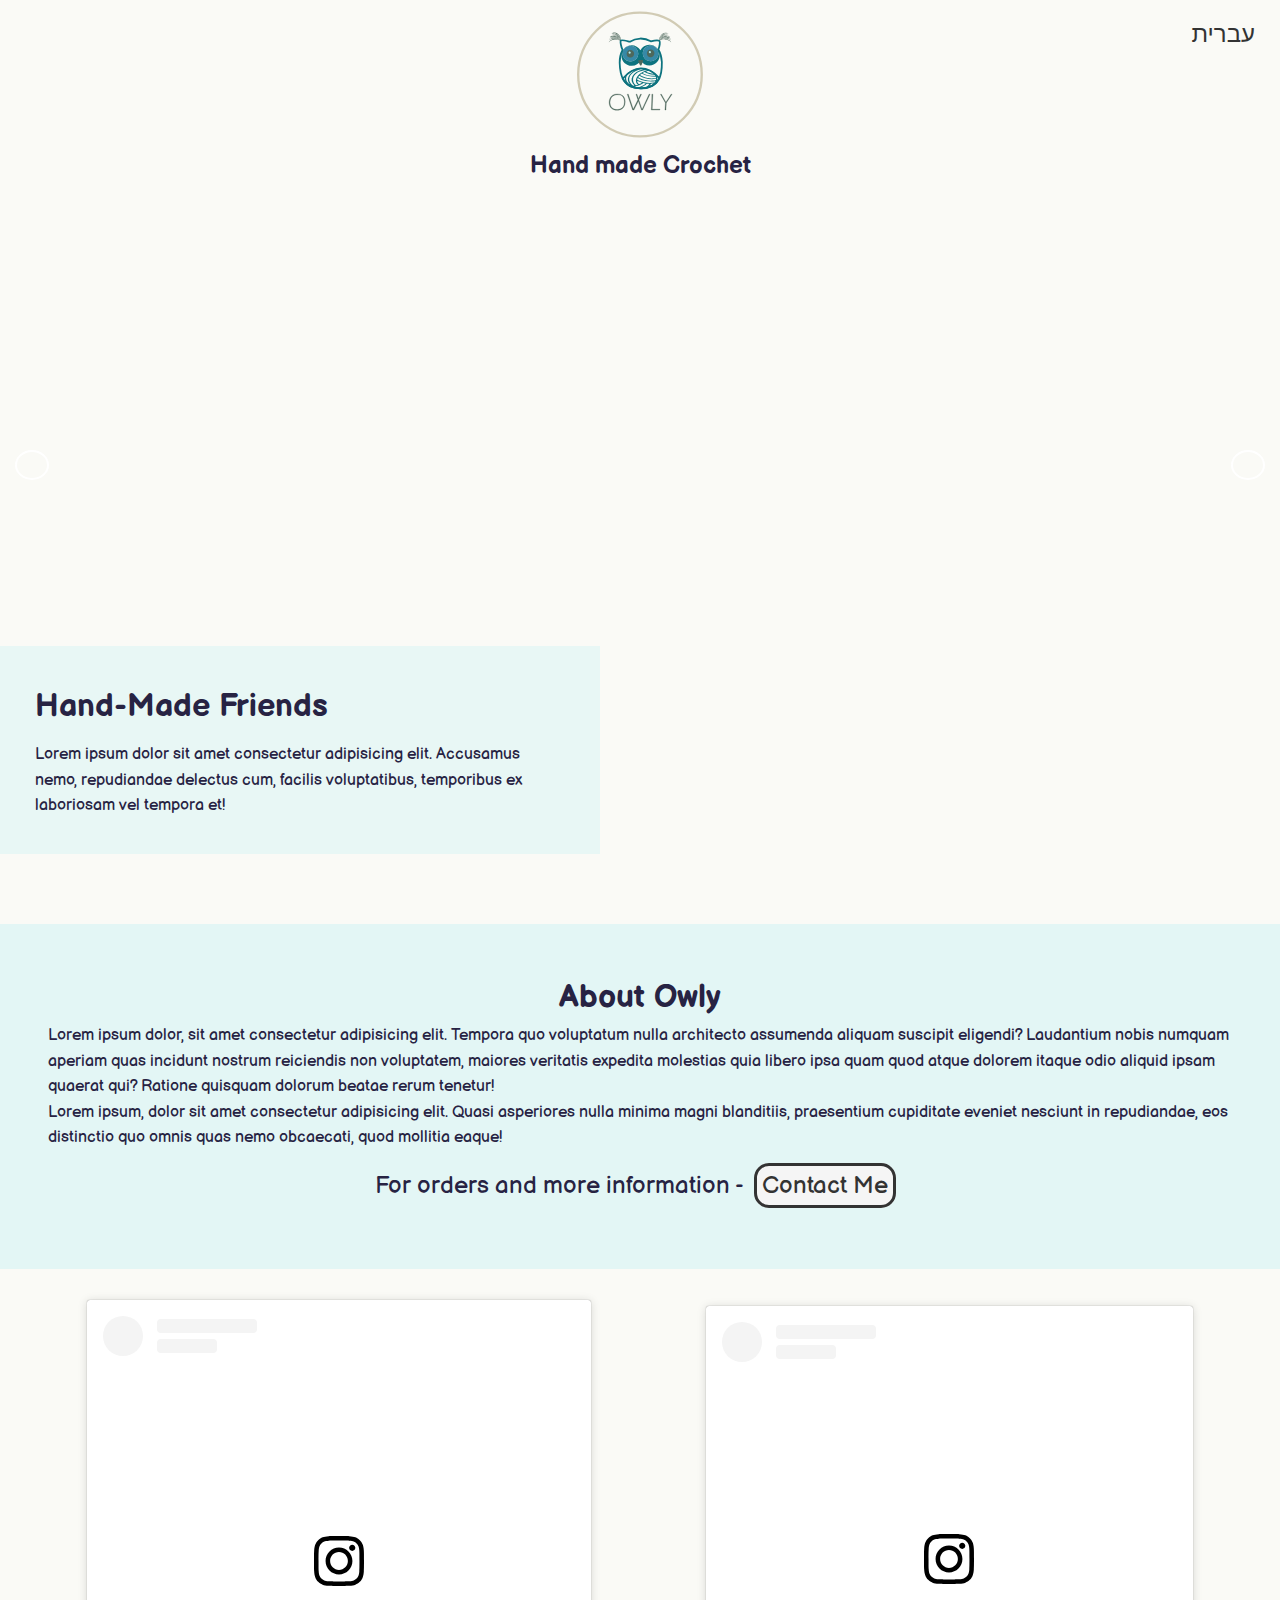
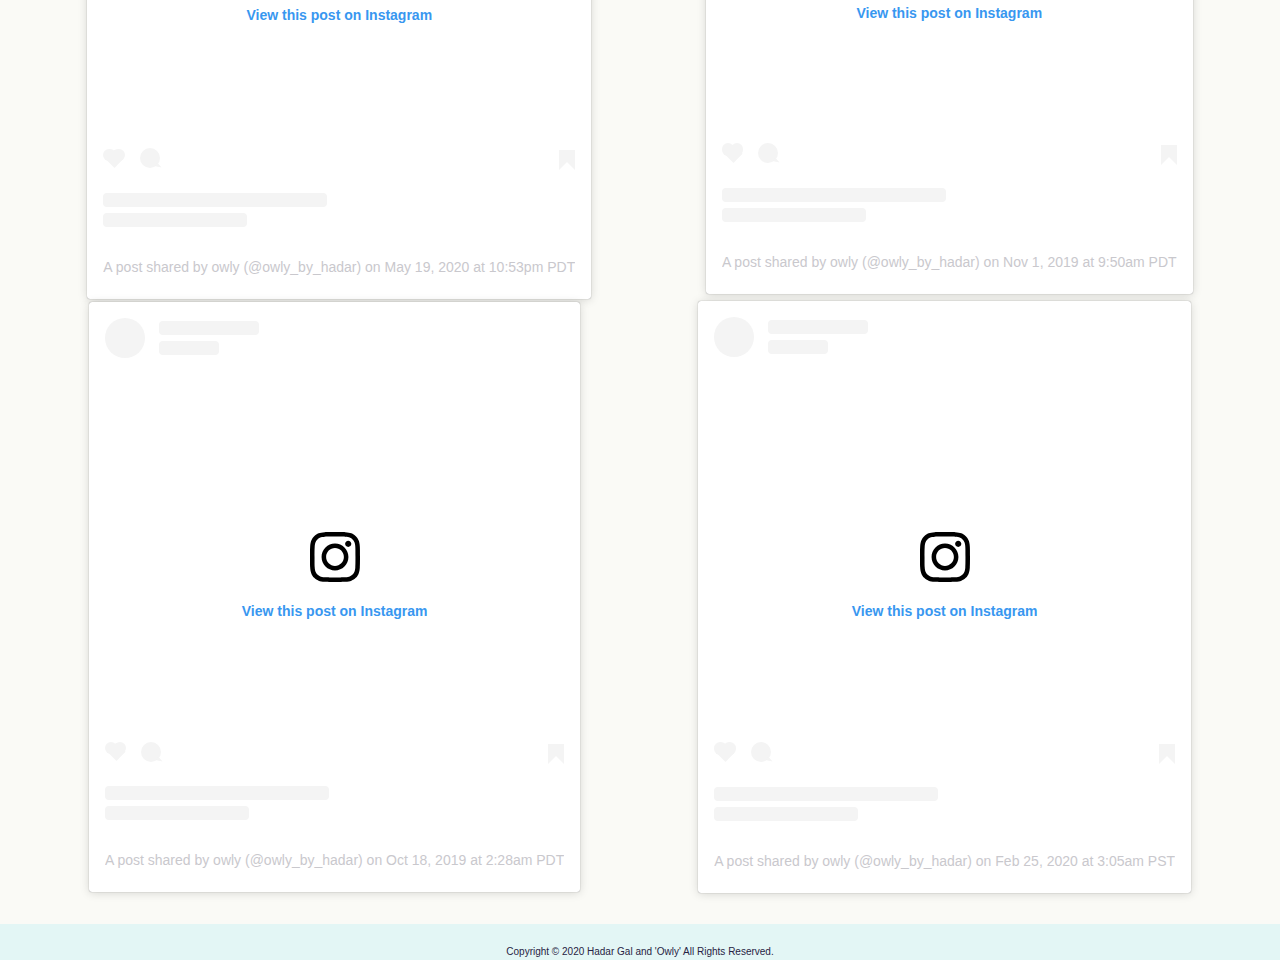
==== index.html @ 2ca566ae "removed unnessesery files" ====
<!DOCTYPE html>
<html lang="en">
  <head>
    <meta charset="UTF-8" />
    <meta name="viewport" content="width=device-width, initial-scale=1.0" />
    <link rel="stylesheet" href="style.css" />
    <link
      rel="icon"
      type="image/png"
      sizes="32x32"
      href="/images/isolated-layout.svg"
    />
    <link
      rel="stylesheet"
      href="https://cdnjs.cloudflare.com/ajax/libs/font-awesome/5.13.0/css/all.min.css"
      integrity="sha256-h20CPZ0QyXlBuAw7A+KluUYx/3pK+c7lYEpqLTlxjYQ="
      crossorigin="anonymous"
    />
    <title>Owly by Hadar</title>
  </head>
  <body>
    <!-- top navigation bar -->
    <nav class="top-nav">
      <div class="logo">
        <a class="logo-image" href="#"><img src="/images/logo.svg" alt="" /></a>
        <h2>Hand made Crochet</h2>
      </div>
      <div class="lang">
        <a href="/index-heb.html">עברית</a>
      </div>
    </nav>
    <!-- images slider gallery -->
    <div class="slider">
      <div class="slide current">
        <div class="content">
          <h1>Hand-Made Friends</h1>
          <p>
            Lorem ipsum dolor sit amet consectetur adipisicing elit. Accusamus
            nemo, repudiandae delectus cum, facilis voluptatibus, temporibus ex
            laboriosam vel tempora et!
          </p>
        </div>
      </div>

      <div class="slide">
        <div class="content">
          <h1>Octopus friends</h1>
          <p>
            Lorem ipsum dolor sit amet consectetur adipisicing elit. Accusamus
            nemo, repu
          </p>
        </div>
      </div>

      <div class="slide">
        <div class="content">
          <h1>Warm Bear</h1>
          <p>
            Lorem ipsum dolor sit amet consectetur adipisicing elit. Accusamus
            nemo, repu
          </p>
        </div>
      </div>

      <div class="slide">
        <div class="content">
          <h1>Toy Bear</h1>
          <p>
            Lorem ipsum dolor sit amet consectetur adipisicing elit. Accusamus
            nemo, repu
          </p>
        </div>
      </div>

      <div class="slide">
        <div class="content">
          <h1>Polar Octopus</h1>
          <p>
            Lorem ipsum dolor sit amet consectetur adipisicing elit. Accusamus
            nemo, repudiandafacere sint optio provident a unde laboriosam vel
            tempora et!
          </p>
        </div>
      </div>
    </div>
    <!-- gallery buttons -->
    <div class="buttons">
      <button id="prev"><i class="fas fa-arrow-left"></i></button>
      <button id="next"><i class="fas fa-arrow-right"></i></button>
    </div>
    <!-- about section -->
    <div class="about">
      <h1>About Owly</h1>
      <p>
        Lorem ipsum dolor, sit amet consectetur adipisicing elit. Tempora quo
        voluptatum nulla architecto assumenda aliquam suscipit eligendi?
        Laudantium nobis numquam aperiam quas incidunt nostrum reiciendis non
        voluptatem, maiores veritatis expedita molestias quia libero ipsa quam
        quod atque dolorem itaque odio aliquid ipsam quaerat qui? Ratione
        quisquam dolorum beatae rerum tenetur! <br />
        Lorem ipsum, dolor sit amet consectetur adipisicing elit. Quasi
        asperiores nulla minima magni blanditiis, praesentium cupiditate eveniet
        nesciunt in repudiandae, eos distinctio quo omnis quas nemo obcaecati,
        quod mollitia eaque!
      </p>
      <div class="contact">
        For orders and more information -<a
          href="mailto:hadarbox@gmail.com"
          class="contact-btn"
          >Contact Me</a
        >
      </div>
    </div>
    <!-- instagram Grid -->
    <div class="instagram">
      <div class="instaImage">
        <blockquote
          class="instagram-media"
          data-instgrm-permalink="https://www.instagram.com/p/CAZg5Rrg-E2/?utm_source=ig_embed&amp;utm_campaign=loading"
          data-instgrm-version="12"
          style="
            background: #fff;
            border: 0;
            border-radius: 3px;
            box-shadow: 0 0 1px 0 rgba(0, 0, 0, 0.5),
              0 1px 10px 0 rgba(0, 0, 0, 0.15);
            margin: 1px;
            max-width: 540px;
            min-width: 326px;
            padding: 0;
            width: 99.375%;
            width: -webkit-calc(100% - 2px);
            width: calc(100% - 2px);
          "
        >
          <div style="padding: 16px;">
            <a
              href="https://www.instagram.com/p/CAZg5Rrg-E2/?utm_source=ig_embed&amp;utm_campaign=loading"
              style="
                background: #ffffff;
                line-height: 0;
                padding: 0 0;
                text-align: center;
                text-decoration: none;
                width: 100%;
              "
              target="_blank"
            >
              <div
                style="display: flex; flex-direction: row; align-items: center;"
              >
                <div
                  style="
                    background-color: #f4f4f4;
                    border-radius: 50%;
                    flex-grow: 0;
                    height: 40px;
                    margin-right: 14px;
                    width: 40px;
                  "
                ></div>
                <div
                  style="
                    display: flex;
                    flex-direction: column;
                    flex-grow: 1;
                    justify-content: center;
                  "
                >
                  <div
                    style="
                      background-color: #f4f4f4;
                      border-radius: 4px;
                      flex-grow: 0;
                      height: 14px;
                      margin-bottom: 6px;
                      width: 100px;
                    "
                  ></div>
                  <div
                    style="
                      background-color: #f4f4f4;
                      border-radius: 4px;
                      flex-grow: 0;
                      height: 14px;
                      width: 60px;
                    "
                  ></div>
                </div>
              </div>
              <div style="padding: 19% 0;"></div>
              <div
                style="
                  display: block;
                  height: 50px;
                  margin: 0 auto 12px;
                  width: 50px;
                "
              >
                <svg
                  width="50px"
                  height="50px"
                  viewBox="0 0 60 60"
                  version="1.1"
                  xmlns="https://www.w3.org/2000/svg"
                  xmlns:xlink="https://www.w3.org/1999/xlink"
                >
                  <g
                    stroke="none"
                    stroke-width="1"
                    fill="none"
                    fill-rule="evenodd"
                  >
                    <g
                      transform="translate(-511.000000, -20.000000)"
                      fill="#000000"
                    >
                      <g>
                        <path
                          d="M556.869,30.41 C554.814,30.41 553.148,32.076 553.148,34.131 C553.148,36.186 554.814,37.852 556.869,37.852 C558.924,37.852 560.59,36.186 560.59,34.131 C560.59,32.076 558.924,30.41 556.869,30.41 M541,60.657 C535.114,60.657 530.342,55.887 530.342,50 C530.342,44.114 535.114,39.342 541,39.342 C546.887,39.342 551.658,44.114 551.658,50 C551.658,55.887 546.887,60.657 541,60.657 M541,33.886 C532.1,33.886 524.886,41.1 524.886,50 C524.886,58.899 532.1,66.113 541,66.113 C549.9,66.113 557.115,58.899 557.115,50 C557.115,41.1 549.9,33.886 541,33.886 M565.378,62.101 C565.244,65.022 564.756,66.606 564.346,67.663 C563.803,69.06 563.154,70.057 562.106,71.106 C561.058,72.155 560.06,72.803 558.662,73.347 C557.607,73.757 556.021,74.244 553.102,74.378 C549.944,74.521 548.997,74.552 541,74.552 C533.003,74.552 532.056,74.521 528.898,74.378 C525.979,74.244 524.393,73.757 523.338,73.347 C521.94,72.803 520.942,72.155 519.894,71.106 C518.846,70.057 518.197,69.06 517.654,67.663 C517.244,66.606 516.755,65.022 516.623,62.101 C516.479,58.943 516.448,57.996 516.448,50 C516.448,42.003 516.479,41.056 516.623,37.899 C516.755,34.978 517.244,33.391 517.654,32.338 C518.197,30.938 518.846,29.942 519.894,28.894 C520.942,27.846 521.94,27.196 523.338,26.654 C524.393,26.244 525.979,25.756 528.898,25.623 C532.057,25.479 533.004,25.448 541,25.448 C548.997,25.448 549.943,25.479 553.102,25.623 C556.021,25.756 557.607,26.244 558.662,26.654 C560.06,27.196 561.058,27.846 562.106,28.894 C563.154,29.942 563.803,30.938 564.346,32.338 C564.756,33.391 565.244,34.978 565.378,37.899 C565.522,41.056 565.552,42.003 565.552,50 C565.552,57.996 565.522,58.943 565.378,62.101 M570.82,37.631 C570.674,34.438 570.167,32.258 569.425,30.349 C568.659,28.377 567.633,26.702 565.965,25.035 C564.297,23.368 562.623,22.342 560.652,21.575 C558.743,20.834 556.562,20.326 553.369,20.18 C550.169,20.033 549.148,20 541,20 C532.853,20 531.831,20.033 528.631,20.18 C525.438,20.326 523.257,20.834 521.349,21.575 C519.376,22.342 517.703,23.368 516.035,25.035 C514.368,26.702 513.342,28.377 512.574,30.349 C511.834,32.258 511.326,34.438 511.181,37.631 C511.035,40.831 511,41.851 511,50 C511,58.147 511.035,59.17 511.181,62.369 C511.326,65.562 511.834,67.743 512.574,69.651 C513.342,71.625 514.368,73.296 516.035,74.965 C517.703,76.634 519.376,77.658 521.349,78.425 C523.257,79.167 525.438,79.673 528.631,79.82 C531.831,79.965 532.853,80.001 541,80.001 C549.148,80.001 550.169,79.965 553.369,79.82 C556.562,79.673 558.743,79.167 560.652,78.425 C562.623,77.658 564.297,76.634 565.965,74.965 C567.633,73.296 568.659,71.625 569.425,69.651 C570.167,67.743 570.674,65.562 570.82,62.369 C570.966,59.17 571,58.147 571,50 C571,41.851 570.966,40.831 570.82,37.631"
                        ></path>
                      </g>
                    </g>
                  </g>
                </svg>
              </div>
              <div style="padding-top: 8px;">
                <div
                  style="
                    color: #3897f0;
                    font-family: Arial, sans-serif;
                    font-size: 14px;
                    font-style: normal;
                    font-weight: 550;
                    line-height: 18px;
                  "
                >
                  View this post on Instagram
                </div>
              </div>
              <div style="padding: 12.5% 0;"></div>
              <div
                style="
                  display: flex;
                  flex-direction: row;
                  margin-bottom: 14px;
                  align-items: center;
                "
              >
                <div>
                  <div
                    style="
                      background-color: #f4f4f4;
                      border-radius: 50%;
                      height: 12.5px;
                      width: 12.5px;
                      transform: translateX(0px) translateY(7px);
                    "
                  ></div>
                  <div
                    style="
                      background-color: #f4f4f4;
                      height: 12.5px;
                      transform: rotate(-45deg) translateX(3px) translateY(1px);
                      width: 12.5px;
                      flex-grow: 0;
                      margin-right: 14px;
                      margin-left: 2px;
                    "
                  ></div>
                  <div
                    style="
                      background-color: #f4f4f4;
                      border-radius: 50%;
                      height: 12.5px;
                      width: 12.5px;
                      transform: translateX(9px) translateY(-18px);
                    "
                  ></div>
                </div>
                <div style="margin-left: 8px;">
                  <div
                    style="
                      background-color: #f4f4f4;
                      border-radius: 50%;
                      flex-grow: 0;
                      height: 20px;
                      width: 20px;
                    "
                  ></div>
                  <div
                    style="
                      width: 0;
                      height: 0;
                      border-top: 2px solid transparent;
                      border-left: 6px solid #f4f4f4;
                      border-bottom: 2px solid transparent;
                      transform: translateX(16px) translateY(-4px) rotate(30deg);
                    "
                  ></div>
                </div>
                <div style="margin-left: auto;">
                  <div
                    style="
                      width: 0px;
                      border-top: 8px solid #f4f4f4;
                      border-right: 8px solid transparent;
                      transform: translateY(16px);
                    "
                  ></div>
                  <div
                    style="
                      background-color: #f4f4f4;
                      flex-grow: 0;
                      height: 12px;
                      width: 16px;
                      transform: translateY(-4px);
                    "
                  ></div>
                  <div
                    style="
                      width: 0;
                      height: 0;
                      border-top: 8px solid #f4f4f4;
                      border-left: 8px solid transparent;
                      transform: translateY(-4px) translateX(8px);
                    "
                  ></div>
                </div>
              </div>
              <div
                style="
                  display: flex;
                  flex-direction: column;
                  flex-grow: 1;
                  justify-content: center;
                  margin-bottom: 24px;
                "
              >
                <div
                  style="
                    background-color: #f4f4f4;
                    border-radius: 4px;
                    flex-grow: 0;
                    height: 14px;
                    margin-bottom: 6px;
                    width: 224px;
                  "
                ></div>
                <div
                  style="
                    background-color: #f4f4f4;
                    border-radius: 4px;
                    flex-grow: 0;
                    height: 14px;
                    width: 144px;
                  "
                ></div></div
            ></a>
            <p
              style="
                color: #c9c8cd;
                font-family: Arial, sans-serif;
                font-size: 14px;
                line-height: 17px;
                margin-bottom: 0;
                margin-top: 8px;
                overflow: hidden;
                padding: 8px 0 7px;
                text-align: center;
                text-overflow: ellipsis;
                white-space: nowrap;
              "
            >
              <a
                href="https://www.instagram.com/p/CAZg5Rrg-E2/?utm_source=ig_embed&amp;utm_campaign=loading"
                style="
                  color: #c9c8cd;
                  font-family: Arial, sans-serif;
                  font-size: 14px;
                  font-style: normal;
                  font-weight: normal;
                  line-height: 17px;
                  text-decoration: none;
                "
                target="_blank"
                >A post shared by owly (@owly_by_hadar)</a
              >
              on
              <time
                style="
                  font-family: Arial, sans-serif;
                  font-size: 14px;
                  line-height: 17px;
                "
                datetime="2020-05-20T05:53:55+00:00"
                >May 19, 2020 at 10:53pm PDT</time
              >
            </p>
          </div>
        </blockquote>
        <script async src="//www.instagram.com/embed.js"></script>
      </div>
      <div class="instaImage">
        <blockquote
          class="instagram-media"
          data-instgrm-permalink="https://www.instagram.com/p/B4VIT4-gQ5B/?utm_source=ig_embed&amp;utm_campaign=loading"
          data-instgrm-version="12"
          style="
            background: #fff;
            border: 0;
            border-radius: 3px;
            box-shadow: 0 0 1px 0 rgba(0, 0, 0, 0.5),
              0 1px 10px 0 rgba(0, 0, 0, 0.15);
            margin: 1px;
            max-width: 540px;
            min-width: 326px;
            padding: 0;
            width: 99.375%;
            width: -webkit-calc(100% - 2px);
            width: calc(100% - 2px);
          "
        >
          <div style="padding: 16px;">
            <a
              href="https://www.instagram.com/p/B4VIT4-gQ5B/?utm_source=ig_embed&amp;utm_campaign=loading"
              style="
                background: #ffffff;
                line-height: 0;
                padding: 0 0;
                text-align: center;
                text-decoration: none;
                width: 100%;
              "
              target="_blank"
            >
              <div
                style="display: flex; flex-direction: row; align-items: center;"
              >
                <div
                  style="
                    background-color: #f4f4f4;
                    border-radius: 50%;
                    flex-grow: 0;
                    height: 40px;
                    margin-right: 14px;
                    width: 40px;
                  "
                ></div>
                <div
                  style="
                    display: flex;
                    flex-direction: column;
                    flex-grow: 1;
                    justify-content: center;
                  "
                >
                  <div
                    style="
                      background-color: #f4f4f4;
                      border-radius: 4px;
                      flex-grow: 0;
                      height: 14px;
                      margin-bottom: 6px;
                      width: 100px;
                    "
                  ></div>
                  <div
                    style="
                      background-color: #f4f4f4;
                      border-radius: 4px;
                      flex-grow: 0;
                      height: 14px;
                      width: 60px;
                    "
                  ></div>
                </div>
              </div>
              <div style="padding: 19% 0;"></div>
              <div
                style="
                  display: block;
                  height: 50px;
                  margin: 0 auto 12px;
                  width: 50px;
                "
              >
                <svg
                  width="50px"
                  height="50px"
                  viewBox="0 0 60 60"
                  version="1.1"
                  xmlns="https://www.w3.org/2000/svg"
                  xmlns:xlink="https://www.w3.org/1999/xlink"
                >
                  <g
                    stroke="none"
                    stroke-width="1"
                    fill="none"
                    fill-rule="evenodd"
                  >
                    <g
                      transform="translate(-511.000000, -20.000000)"
                      fill="#000000"
                    >
                      <g>
                        <path
                          d="M556.869,30.41 C554.814,30.41 553.148,32.076 553.148,34.131 C553.148,36.186 554.814,37.852 556.869,37.852 C558.924,37.852 560.59,36.186 560.59,34.131 C560.59,32.076 558.924,30.41 556.869,30.41 M541,60.657 C535.114,60.657 530.342,55.887 530.342,50 C530.342,44.114 535.114,39.342 541,39.342 C546.887,39.342 551.658,44.114 551.658,50 C551.658,55.887 546.887,60.657 541,60.657 M541,33.886 C532.1,33.886 524.886,41.1 524.886,50 C524.886,58.899 532.1,66.113 541,66.113 C549.9,66.113 557.115,58.899 557.115,50 C557.115,41.1 549.9,33.886 541,33.886 M565.378,62.101 C565.244,65.022 564.756,66.606 564.346,67.663 C563.803,69.06 563.154,70.057 562.106,71.106 C561.058,72.155 560.06,72.803 558.662,73.347 C557.607,73.757 556.021,74.244 553.102,74.378 C549.944,74.521 548.997,74.552 541,74.552 C533.003,74.552 532.056,74.521 528.898,74.378 C525.979,74.244 524.393,73.757 523.338,73.347 C521.94,72.803 520.942,72.155 519.894,71.106 C518.846,70.057 518.197,69.06 517.654,67.663 C517.244,66.606 516.755,65.022 516.623,62.101 C516.479,58.943 516.448,57.996 516.448,50 C516.448,42.003 516.479,41.056 516.623,37.899 C516.755,34.978 517.244,33.391 517.654,32.338 C518.197,30.938 518.846,29.942 519.894,28.894 C520.942,27.846 521.94,27.196 523.338,26.654 C524.393,26.244 525.979,25.756 528.898,25.623 C532.057,25.479 533.004,25.448 541,25.448 C548.997,25.448 549.943,25.479 553.102,25.623 C556.021,25.756 557.607,26.244 558.662,26.654 C560.06,27.196 561.058,27.846 562.106,28.894 C563.154,29.942 563.803,30.938 564.346,32.338 C564.756,33.391 565.244,34.978 565.378,37.899 C565.522,41.056 565.552,42.003 565.552,50 C565.552,57.996 565.522,58.943 565.378,62.101 M570.82,37.631 C570.674,34.438 570.167,32.258 569.425,30.349 C568.659,28.377 567.633,26.702 565.965,25.035 C564.297,23.368 562.623,22.342 560.652,21.575 C558.743,20.834 556.562,20.326 553.369,20.18 C550.169,20.033 549.148,20 541,20 C532.853,20 531.831,20.033 528.631,20.18 C525.438,20.326 523.257,20.834 521.349,21.575 C519.376,22.342 517.703,23.368 516.035,25.035 C514.368,26.702 513.342,28.377 512.574,30.349 C511.834,32.258 511.326,34.438 511.181,37.631 C511.035,40.831 511,41.851 511,50 C511,58.147 511.035,59.17 511.181,62.369 C511.326,65.562 511.834,67.743 512.574,69.651 C513.342,71.625 514.368,73.296 516.035,74.965 C517.703,76.634 519.376,77.658 521.349,78.425 C523.257,79.167 525.438,79.673 528.631,79.82 C531.831,79.965 532.853,80.001 541,80.001 C549.148,80.001 550.169,79.965 553.369,79.82 C556.562,79.673 558.743,79.167 560.652,78.425 C562.623,77.658 564.297,76.634 565.965,74.965 C567.633,73.296 568.659,71.625 569.425,69.651 C570.167,67.743 570.674,65.562 570.82,62.369 C570.966,59.17 571,58.147 571,50 C571,41.851 570.966,40.831 570.82,37.631"
                        ></path>
                      </g>
                    </g>
                  </g>
                </svg>
              </div>
              <div style="padding-top: 8px;">
                <div
                  style="
                    color: #3897f0;
                    font-family: Arial, sans-serif;
                    font-size: 14px;
                    font-style: normal;
                    font-weight: 550;
                    line-height: 18px;
                  "
                >
                  View this post on Instagram
                </div>
              </div>
              <div style="padding: 12.5% 0;"></div>
              <div
                style="
                  display: flex;
                  flex-direction: row;
                  margin-bottom: 14px;
                  align-items: center;
                "
              >
                <div>
                  <div
                    style="
                      background-color: #f4f4f4;
                      border-radius: 50%;
                      height: 12.5px;
                      width: 12.5px;
                      transform: translateX(0px) translateY(7px);
                    "
                  ></div>
                  <div
                    style="
                      background-color: #f4f4f4;
                      height: 12.5px;
                      transform: rotate(-45deg) translateX(3px) translateY(1px);
                      width: 12.5px;
                      flex-grow: 0;
                      margin-right: 14px;
                      margin-left: 2px;
                    "
                  ></div>
                  <div
                    style="
                      background-color: #f4f4f4;
                      border-radius: 50%;
                      height: 12.5px;
                      width: 12.5px;
                      transform: translateX(9px) translateY(-18px);
                    "
                  ></div>
                </div>
                <div style="margin-left: 8px;">
                  <div
                    style="
                      background-color: #f4f4f4;
                      border-radius: 50%;
                      flex-grow: 0;
                      height: 20px;
                      width: 20px;
                    "
                  ></div>
                  <div
                    style="
                      width: 0;
                      height: 0;
                      border-top: 2px solid transparent;
                      border-left: 6px solid #f4f4f4;
                      border-bottom: 2px solid transparent;
                      transform: translateX(16px) translateY(-4px) rotate(30deg);
                    "
                  ></div>
                </div>
                <div style="margin-left: auto;">
                  <div
                    style="
                      width: 0px;
                      border-top: 8px solid #f4f4f4;
                      border-right: 8px solid transparent;
                      transform: translateY(16px);
                    "
                  ></div>
                  <div
                    style="
                      background-color: #f4f4f4;
                      flex-grow: 0;
                      height: 12px;
                      width: 16px;
                      transform: translateY(-4px);
                    "
                  ></div>
                  <div
                    style="
                      width: 0;
                      height: 0;
                      border-top: 8px solid #f4f4f4;
                      border-left: 8px solid transparent;
                      transform: translateY(-4px) translateX(8px);
                    "
                  ></div>
                </div>
              </div>
              <div
                style="
                  display: flex;
                  flex-direction: column;
                  flex-grow: 1;
                  justify-content: center;
                  margin-bottom: 24px;
                "
              >
                <div
                  style="
                    background-color: #f4f4f4;
                    border-radius: 4px;
                    flex-grow: 0;
                    height: 14px;
                    margin-bottom: 6px;
                    width: 224px;
                  "
                ></div>
                <div
                  style="
                    background-color: #f4f4f4;
                    border-radius: 4px;
                    flex-grow: 0;
                    height: 14px;
                    width: 144px;
                  "
                ></div></div
            ></a>
            <p
              style="
                color: #c9c8cd;
                font-family: Arial, sans-serif;
                font-size: 14px;
                line-height: 17px;
                margin-bottom: 0;
                margin-top: 8px;
                overflow: hidden;
                padding: 8px 0 7px;
                text-align: center;
                text-overflow: ellipsis;
                white-space: nowrap;
              "
            >
              <a
                href="https://www.instagram.com/p/B4VIT4-gQ5B/?utm_source=ig_embed&amp;utm_campaign=loading"
                style="
                  color: #c9c8cd;
                  font-family: Arial, sans-serif;
                  font-size: 14px;
                  font-style: normal;
                  font-weight: normal;
                  line-height: 17px;
                  text-decoration: none;
                "
                target="_blank"
                >A post shared by owly (@owly_by_hadar)</a
              >
              on
              <time
                style="
                  font-family: Arial, sans-serif;
                  font-size: 14px;
                  line-height: 17px;
                "
                datetime="2019-11-01T16:50:59+00:00"
                >Nov 1, 2019 at 9:50am PDT</time
              >
            </p>
          </div>
        </blockquote>
        <script async src="//www.instagram.com/embed.js"></script>
      </div>
      <div class="instaImage">
        <blockquote
          class="instagram-media"
          data-instgrm-permalink="https://www.instagram.com/p/B3wSk3hgVXZ/?utm_source=ig_embed&amp;utm_campaign=loading"
          data-instgrm-version="12"
          style="
            background: #fff;
            border: 0;
            border-radius: 3px;
            box-shadow: 0 0 1px 0 rgba(0, 0, 0, 0.5),
              0 1px 10px 0 rgba(0, 0, 0, 0.15);
            margin: 1px;
            max-width: 540px;
            min-width: 326px;
            padding: 0;
            width: 99.375%;
            width: -webkit-calc(100% - 2px);
            width: calc(100% - 2px);
          "
        >
          <div style="padding: 16px;">
            <a
              href="https://www.instagram.com/p/B3wSk3hgVXZ/?utm_source=ig_embed&amp;utm_campaign=loading"
              style="
                background: #ffffff;
                line-height: 0;
                padding: 0 0;
                text-align: center;
                text-decoration: none;
                width: 100%;
              "
              target="_blank"
            >
              <div
                style="display: flex; flex-direction: row; align-items: center;"
              >
                <div
                  style="
                    background-color: #f4f4f4;
                    border-radius: 50%;
                    flex-grow: 0;
                    height: 40px;
                    margin-right: 14px;
                    width: 40px;
                  "
                ></div>
                <div
                  style="
                    display: flex;
                    flex-direction: column;
                    flex-grow: 1;
                    justify-content: center;
                  "
                >
                  <div
                    style="
                      background-color: #f4f4f4;
                      border-radius: 4px;
                      flex-grow: 0;
                      height: 14px;
                      margin-bottom: 6px;
                      width: 100px;
                    "
                  ></div>
                  <div
                    style="
                      background-color: #f4f4f4;
                      border-radius: 4px;
                      flex-grow: 0;
                      height: 14px;
                      width: 60px;
                    "
                  ></div>
                </div>
              </div>
              <div style="padding: 19% 0;"></div>
              <div
                style="
                  display: block;
                  height: 50px;
                  margin: 0 auto 12px;
                  width: 50px;
                "
              >
                <svg
                  width="50px"
                  height="50px"
                  viewBox="0 0 60 60"
                  version="1.1"
                  xmlns="https://www.w3.org/2000/svg"
                  xmlns:xlink="https://www.w3.org/1999/xlink"
                >
                  <g
                    stroke="none"
                    stroke-width="1"
                    fill="none"
                    fill-rule="evenodd"
                  >
                    <g
                      transform="translate(-511.000000, -20.000000)"
                      fill="#000000"
                    >
                      <g>
                        <path
                          d="M556.869,30.41 C554.814,30.41 553.148,32.076 553.148,34.131 C553.148,36.186 554.814,37.852 556.869,37.852 C558.924,37.852 560.59,36.186 560.59,34.131 C560.59,32.076 558.924,30.41 556.869,30.41 M541,60.657 C535.114,60.657 530.342,55.887 530.342,50 C530.342,44.114 535.114,39.342 541,39.342 C546.887,39.342 551.658,44.114 551.658,50 C551.658,55.887 546.887,60.657 541,60.657 M541,33.886 C532.1,33.886 524.886,41.1 524.886,50 C524.886,58.899 532.1,66.113 541,66.113 C549.9,66.113 557.115,58.899 557.115,50 C557.115,41.1 549.9,33.886 541,33.886 M565.378,62.101 C565.244,65.022 564.756,66.606 564.346,67.663 C563.803,69.06 563.154,70.057 562.106,71.106 C561.058,72.155 560.06,72.803 558.662,73.347 C557.607,73.757 556.021,74.244 553.102,74.378 C549.944,74.521 548.997,74.552 541,74.552 C533.003,74.552 532.056,74.521 528.898,74.378 C525.979,74.244 524.393,73.757 523.338,73.347 C521.94,72.803 520.942,72.155 519.894,71.106 C518.846,70.057 518.197,69.06 517.654,67.663 C517.244,66.606 516.755,65.022 516.623,62.101 C516.479,58.943 516.448,57.996 516.448,50 C516.448,42.003 516.479,41.056 516.623,37.899 C516.755,34.978 517.244,33.391 517.654,32.338 C518.197,30.938 518.846,29.942 519.894,28.894 C520.942,27.846 521.94,27.196 523.338,26.654 C524.393,26.244 525.979,25.756 528.898,25.623 C532.057,25.479 533.004,25.448 541,25.448 C548.997,25.448 549.943,25.479 553.102,25.623 C556.021,25.756 557.607,26.244 558.662,26.654 C560.06,27.196 561.058,27.846 562.106,28.894 C563.154,29.942 563.803,30.938 564.346,32.338 C564.756,33.391 565.244,34.978 565.378,37.899 C565.522,41.056 565.552,42.003 565.552,50 C565.552,57.996 565.522,58.943 565.378,62.101 M570.82,37.631 C570.674,34.438 570.167,32.258 569.425,30.349 C568.659,28.377 567.633,26.702 565.965,25.035 C564.297,23.368 562.623,22.342 560.652,21.575 C558.743,20.834 556.562,20.326 553.369,20.18 C550.169,20.033 549.148,20 541,20 C532.853,20 531.831,20.033 528.631,20.18 C525.438,20.326 523.257,20.834 521.349,21.575 C519.376,22.342 517.703,23.368 516.035,25.035 C514.368,26.702 513.342,28.377 512.574,30.349 C511.834,32.258 511.326,34.438 511.181,37.631 C511.035,40.831 511,41.851 511,50 C511,58.147 511.035,59.17 511.181,62.369 C511.326,65.562 511.834,67.743 512.574,69.651 C513.342,71.625 514.368,73.296 516.035,74.965 C517.703,76.634 519.376,77.658 521.349,78.425 C523.257,79.167 525.438,79.673 528.631,79.82 C531.831,79.965 532.853,80.001 541,80.001 C549.148,80.001 550.169,79.965 553.369,79.82 C556.562,79.673 558.743,79.167 560.652,78.425 C562.623,77.658 564.297,76.634 565.965,74.965 C567.633,73.296 568.659,71.625 569.425,69.651 C570.167,67.743 570.674,65.562 570.82,62.369 C570.966,59.17 571,58.147 571,50 C571,41.851 570.966,40.831 570.82,37.631"
                        ></path>
                      </g>
                    </g>
                  </g>
                </svg>
              </div>
              <div style="padding-top: 8px;">
                <div
                  style="
                    color: #3897f0;
                    font-family: Arial, sans-serif;
                    font-size: 14px;
                    font-style: normal;
                    font-weight: 550;
                    line-height: 18px;
                  "
                >
                  View this post on Instagram
                </div>
              </div>
              <div style="padding: 12.5% 0;"></div>
              <div
                style="
                  display: flex;
                  flex-direction: row;
                  margin-bottom: 14px;
                  align-items: center;
                "
              >
                <div>
                  <div
                    style="
                      background-color: #f4f4f4;
                      border-radius: 50%;
                      height: 12.5px;
                      width: 12.5px;
                      transform: translateX(0px) translateY(7px);
                    "
                  ></div>
                  <div
                    style="
                      background-color: #f4f4f4;
                      height: 12.5px;
                      transform: rotate(-45deg) translateX(3px) translateY(1px);
                      width: 12.5px;
                      flex-grow: 0;
                      margin-right: 14px;
                      margin-left: 2px;
                    "
                  ></div>
                  <div
                    style="
                      background-color: #f4f4f4;
                      border-radius: 50%;
                      height: 12.5px;
                      width: 12.5px;
                      transform: translateX(9px) translateY(-18px);
                    "
                  ></div>
                </div>
                <div style="margin-left: 8px;">
                  <div
                    style="
                      background-color: #f4f4f4;
                      border-radius: 50%;
                      flex-grow: 0;
                      height: 20px;
                      width: 20px;
                    "
                  ></div>
                  <div
                    style="
                      width: 0;
                      height: 0;
                      border-top: 2px solid transparent;
                      border-left: 6px solid #f4f4f4;
                      border-bottom: 2px solid transparent;
                      transform: translateX(16px) translateY(-4px) rotate(30deg);
                    "
                  ></div>
                </div>
                <div style="margin-left: auto;">
                  <div
                    style="
                      width: 0px;
                      border-top: 8px solid #f4f4f4;
                      border-right: 8px solid transparent;
                      transform: translateY(16px);
                    "
                  ></div>
                  <div
                    style="
                      background-color: #f4f4f4;
                      flex-grow: 0;
                      height: 12px;
                      width: 16px;
                      transform: translateY(-4px);
                    "
                  ></div>
                  <div
                    style="
                      width: 0;
                      height: 0;
                      border-top: 8px solid #f4f4f4;
                      border-left: 8px solid transparent;
                      transform: translateY(-4px) translateX(8px);
                    "
                  ></div>
                </div>
              </div>
              <div
                style="
                  display: flex;
                  flex-direction: column;
                  flex-grow: 1;
                  justify-content: center;
                  margin-bottom: 24px;
                "
              >
                <div
                  style="
                    background-color: #f4f4f4;
                    border-radius: 4px;
                    flex-grow: 0;
                    height: 14px;
                    margin-bottom: 6px;
                    width: 224px;
                  "
                ></div>
                <div
                  style="
                    background-color: #f4f4f4;
                    border-radius: 4px;
                    flex-grow: 0;
                    height: 14px;
                    width: 144px;
                  "
                ></div></div
            ></a>
            <p
              style="
                color: #c9c8cd;
                font-family: Arial, sans-serif;
                font-size: 14px;
                line-height: 17px;
                margin-bottom: 0;
                margin-top: 8px;
                overflow: hidden;
                padding: 8px 0 7px;
                text-align: center;
                text-overflow: ellipsis;
                white-space: nowrap;
              "
            >
              <a
                href="https://www.instagram.com/p/B3wSk3hgVXZ/?utm_source=ig_embed&amp;utm_campaign=loading"
                style="
                  color: #c9c8cd;
                  font-family: Arial, sans-serif;
                  font-size: 14px;
                  font-style: normal;
                  font-weight: normal;
                  line-height: 17px;
                  text-decoration: none;
                "
                target="_blank"
                >A post shared by owly (@owly_by_hadar)</a
              >
              on
              <time
                style="
                  font-family: Arial, sans-serif;
                  font-size: 14px;
                  line-height: 17px;
                "
                datetime="2019-10-18T09:28:47+00:00"
                >Oct 18, 2019 at 2:28am PDT</time
              >
            </p>
          </div>
        </blockquote>
        <script async src="//www.instagram.com/embed.js"></script>
      </div>
      <div class="instaImage">
        <blockquote
          class="instagram-media"
          data-instgrm-permalink="https://www.instagram.com/p/B8_NBPKA94C/?utm_source=ig_embed&amp;utm_campaign=loading"
          data-instgrm-version="12"
          style="
            background: #fff;
            border: 0;
            border-radius: 3px;
            box-shadow: 0 0 1px 0 rgba(0, 0, 0, 0.5),
              0 1px 10px 0 rgba(0, 0, 0, 0.15);
            margin: 1px;
            max-width: 540px;
            min-width: 326px;
            padding: 0;
            width: 99.375%;
            width: -webkit-calc(100% - 2px);
            width: calc(100% - 2px);
          "
        >
          <div style="padding: 16px;">
            <a
              href="https://www.instagram.com/p/B8_NBPKA94C/?utm_source=ig_embed&amp;utm_campaign=loading"
              style="
                background: #ffffff;
                line-height: 0;
                padding: 0 0;
                text-align: center;
                text-decoration: none;
                width: 100%;
              "
              target="_blank"
            >
              <div
                style="display: flex; flex-direction: row; align-items: center;"
              >
                <div
                  style="
                    background-color: #f4f4f4;
                    border-radius: 50%;
                    flex-grow: 0;
                    height: 40px;
                    margin-right: 14px;
                    width: 40px;
                  "
                ></div>
                <div
                  style="
                    display: flex;
                    flex-direction: column;
                    flex-grow: 1;
                    justify-content: center;
                  "
                >
                  <div
                    style="
                      background-color: #f4f4f4;
                      border-radius: 4px;
                      flex-grow: 0;
                      height: 14px;
                      margin-bottom: 6px;
                      width: 100px;
                    "
                  ></div>
                  <div
                    style="
                      background-color: #f4f4f4;
                      border-radius: 4px;
                      flex-grow: 0;
                      height: 14px;
                      width: 60px;
                    "
                  ></div>
                </div>
              </div>
              <div style="padding: 19% 0;"></div>
              <div
                style="
                  display: block;
                  height: 50px;
                  margin: 0 auto 12px;
                  width: 50px;
                "
              >
                <svg
                  width="50px"
                  height="50px"
                  viewBox="0 0 60 60"
                  version="1.1"
                  xmlns="https://www.w3.org/2000/svg"
                  xmlns:xlink="https://www.w3.org/1999/xlink"
                >
                  <g
                    stroke="none"
                    stroke-width="1"
                    fill="none"
                    fill-rule="evenodd"
                  >
                    <g
                      transform="translate(-511.000000, -20.000000)"
                      fill="#000000"
                    >
                      <g>
                        <path
                          d="M556.869,30.41 C554.814,30.41 553.148,32.076 553.148,34.131 C553.148,36.186 554.814,37.852 556.869,37.852 C558.924,37.852 560.59,36.186 560.59,34.131 C560.59,32.076 558.924,30.41 556.869,30.41 M541,60.657 C535.114,60.657 530.342,55.887 530.342,50 C530.342,44.114 535.114,39.342 541,39.342 C546.887,39.342 551.658,44.114 551.658,50 C551.658,55.887 546.887,60.657 541,60.657 M541,33.886 C532.1,33.886 524.886,41.1 524.886,50 C524.886,58.899 532.1,66.113 541,66.113 C549.9,66.113 557.115,58.899 557.115,50 C557.115,41.1 549.9,33.886 541,33.886 M565.378,62.101 C565.244,65.022 564.756,66.606 564.346,67.663 C563.803,69.06 563.154,70.057 562.106,71.106 C561.058,72.155 560.06,72.803 558.662,73.347 C557.607,73.757 556.021,74.244 553.102,74.378 C549.944,74.521 548.997,74.552 541,74.552 C533.003,74.552 532.056,74.521 528.898,74.378 C525.979,74.244 524.393,73.757 523.338,73.347 C521.94,72.803 520.942,72.155 519.894,71.106 C518.846,70.057 518.197,69.06 517.654,67.663 C517.244,66.606 516.755,65.022 516.623,62.101 C516.479,58.943 516.448,57.996 516.448,50 C516.448,42.003 516.479,41.056 516.623,37.899 C516.755,34.978 517.244,33.391 517.654,32.338 C518.197,30.938 518.846,29.942 519.894,28.894 C520.942,27.846 521.94,27.196 523.338,26.654 C524.393,26.244 525.979,25.756 528.898,25.623 C532.057,25.479 533.004,25.448 541,25.448 C548.997,25.448 549.943,25.479 553.102,25.623 C556.021,25.756 557.607,26.244 558.662,26.654 C560.06,27.196 561.058,27.846 562.106,28.894 C563.154,29.942 563.803,30.938 564.346,32.338 C564.756,33.391 565.244,34.978 565.378,37.899 C565.522,41.056 565.552,42.003 565.552,50 C565.552,57.996 565.522,58.943 565.378,62.101 M570.82,37.631 C570.674,34.438 570.167,32.258 569.425,30.349 C568.659,28.377 567.633,26.702 565.965,25.035 C564.297,23.368 562.623,22.342 560.652,21.575 C558.743,20.834 556.562,20.326 553.369,20.18 C550.169,20.033 549.148,20 541,20 C532.853,20 531.831,20.033 528.631,20.18 C525.438,20.326 523.257,20.834 521.349,21.575 C519.376,22.342 517.703,23.368 516.035,25.035 C514.368,26.702 513.342,28.377 512.574,30.349 C511.834,32.258 511.326,34.438 511.181,37.631 C511.035,40.831 511,41.851 511,50 C511,58.147 511.035,59.17 511.181,62.369 C511.326,65.562 511.834,67.743 512.574,69.651 C513.342,71.625 514.368,73.296 516.035,74.965 C517.703,76.634 519.376,77.658 521.349,78.425 C523.257,79.167 525.438,79.673 528.631,79.82 C531.831,79.965 532.853,80.001 541,80.001 C549.148,80.001 550.169,79.965 553.369,79.82 C556.562,79.673 558.743,79.167 560.652,78.425 C562.623,77.658 564.297,76.634 565.965,74.965 C567.633,73.296 568.659,71.625 569.425,69.651 C570.167,67.743 570.674,65.562 570.82,62.369 C570.966,59.17 571,58.147 571,50 C571,41.851 570.966,40.831 570.82,37.631"
                        ></path>
                      </g>
                    </g>
                  </g>
                </svg>
              </div>
              <div style="padding-top: 8px;">
                <div
                  style="
                    color: #3897f0;
                    font-family: Arial, sans-serif;
                    font-size: 14px;
                    font-style: normal;
                    font-weight: 550;
                    line-height: 18px;
                  "
                >
                  View this post on Instagram
                </div>
              </div>
              <div style="padding: 12.5% 0;"></div>
              <div
                style="
                  display: flex;
                  flex-direction: row;
                  margin-bottom: 14px;
                  align-items: center;
                "
              >
                <div>
                  <div
                    style="
                      background-color: #f4f4f4;
                      border-radius: 50%;
                      height: 12.5px;
                      width: 12.5px;
                      transform: translateX(0px) translateY(7px);
                    "
                  ></div>
                  <div
                    style="
                      background-color: #f4f4f4;
                      height: 12.5px;
                      transform: rotate(-45deg) translateX(3px) translateY(1px);
                      width: 12.5px;
                      flex-grow: 0;
                      margin-right: 14px;
                      margin-left: 2px;
                    "
                  ></div>
                  <div
                    style="
                      background-color: #f4f4f4;
                      border-radius: 50%;
                      height: 12.5px;
                      width: 12.5px;
                      transform: translateX(9px) translateY(-18px);
                    "
                  ></div>
                </div>
                <div style="margin-left: 8px;">
                  <div
                    style="
                      background-color: #f4f4f4;
                      border-radius: 50%;
                      flex-grow: 0;
                      height: 20px;
                      width: 20px;
                    "
                  ></div>
                  <div
                    style="
                      width: 0;
                      height: 0;
                      border-top: 2px solid transparent;
                      border-left: 6px solid #f4f4f4;
                      border-bottom: 2px solid transparent;
                      transform: translateX(16px) translateY(-4px) rotate(30deg);
                    "
                  ></div>
                </div>
                <div style="margin-left: auto;">
                  <div
                    style="
                      width: 0px;
                      border-top: 8px solid #f4f4f4;
                      border-right: 8px solid transparent;
                      transform: translateY(16px);
                    "
                  ></div>
                  <div
                    style="
                      background-color: #f4f4f4;
                      flex-grow: 0;
                      height: 12px;
                      width: 16px;
                      transform: translateY(-4px);
                    "
                  ></div>
                  <div
                    style="
                      width: 0;
                      height: 0;
                      border-top: 8px solid #f4f4f4;
                      border-left: 8px solid transparent;
                      transform: translateY(-4px) translateX(8px);
                    "
                  ></div>
                </div>
              </div>
              <div
                style="
                  display: flex;
                  flex-direction: column;
                  flex-grow: 1;
                  justify-content: center;
                  margin-bottom: 24px;
                "
              >
                <div
                  style="
                    background-color: #f4f4f4;
                    border-radius: 4px;
                    flex-grow: 0;
                    height: 14px;
                    margin-bottom: 6px;
                    width: 224px;
                  "
                ></div>
                <div
                  style="
                    background-color: #f4f4f4;
                    border-radius: 4px;
                    flex-grow: 0;
                    height: 14px;
                    width: 144px;
                  "
                ></div></div
            ></a>
            <p
              style="
                color: #c9c8cd;
                font-family: Arial, sans-serif;
                font-size: 14px;
                line-height: 17px;
                margin-bottom: 0;
                margin-top: 8px;
                overflow: hidden;
                padding: 8px 0 7px;
                text-align: center;
                text-overflow: ellipsis;
                white-space: nowrap;
              "
            >
              <a
                href="https://www.instagram.com/p/B8_NBPKA94C/?utm_source=ig_embed&amp;utm_campaign=loading"
                style="
                  color: #c9c8cd;
                  font-family: Arial, sans-serif;
                  font-size: 14px;
                  font-style: normal;
                  font-weight: normal;
                  line-height: 17px;
                  text-decoration: none;
                "
                target="_blank"
                >A post shared by owly (@owly_by_hadar)</a
              >
              on
              <time
                style="
                  font-family: Arial, sans-serif;
                  font-size: 14px;
                  line-height: 17px;
                "
                datetime="2020-02-25T11:05:49+00:00"
                >Feb 25, 2020 at 3:05am PST</time
              >
            </p>
          </div>
        </blockquote>
        <script async src="//www.instagram.com/embed.js"></script>
      </div>
    </div>
    <!-- bottom nav bar -->
    <ul class="social-nav">
      <li>
        <a href="https://www.facebook.com/owlyhats/" target="_blank"
          ><i class="fab fa-facebook fa-3x"></i
        ></a>
      </li>
      <li>
        <a href="https://www.instagram.com/owly_by_hadar/" target="_blank"
          ><i class="fab fa-instagram fa-3x"></i
        ></a>
      </li>
      <li>
        <a href="mailto:hadarbox@gmail.com" target="_blank"
          ><i class="fa fa-envelope fa-3x"></i
        ></a>
      </li>
    </ul>
    <footer>
      Copyright &copy; 2020 Hadar Gal and 'Owly' All Rights Reserved.
    </footer>

    <script src="/script.js"></script>
  </body>
</html>
---- style.css ----
/* fonts */
@import url('https://fonts.googleapis.com/css2?family=Balsamiq+Sans&display=swap');

* {
  box-sizing: border-box;
  margin: 0;
  padding: 0;
}
a {
  text-decoration: none;
  color: #333;
}

body {
  font-family: 'Balsamiq Sans', cursive;
  background-color: #fafaf6;
  color: #272343;
  line-height: 1.6;
  scroll-behavior: smooth;
}

/* top nav bar */
.top-nav {
  width: 100%;
  display: flex;
  justify-content: center;
}
.logo {
  margin-top: 10px;
  display: flex;
  flex-direction: column;
  justify-content: center;
  align-items: center;
}
.logo-image img {
  width: 8rem;
}
.logo-image {
  width: auto;
  justify-content: center;
  align-items: center;
}
.logo h2 {
  text-align: center;
}
.lang {
  width: min-content;
  list-style: none;
  position: absolute;
  right: 15px;
  top: 15px;
}
.lang a {
  margin: 10px;
  margin-bottom: 0;
  font-size: 24px;
  font-family: 'Franklin Gothic Medium', 'Arial Narrow', Arial, sans-serif;
}
@media (max-width: 500px) {
  .lang a {
    font-size: 18px;
  }
  .logo h2 {
    font-size: small;
  }
}

/* bottom nav */
.social-nav {
  width: 100%;
  background-color: #e3f6f5;
  margin: auto;
  display: flex;
  justify-content: center;
}
.social-nav li {
  list-style: none;
  padding: 10px;
}
.social-nav li a {
  color: #272343;
}

/* image slider */
.slider {
  position: relative;
  overflow: hidden;
  height: 82vh;
  width: 100%;
}

.slide {
  position: absolute;
  top: 0;
  left: 50%;
  transform: translate(-50%, 0);
  width: 100%;
  height: 100%;
  opacity: 0;
  transition: opacity 0.4s ease-in-out;
}
.slide.current {
  opacity: 1;
}
.slide .content {
  position: absolute;
  bottom: 70px;
  left: -600px;
  opacity: 0;
  width: 600px;
  background-color: rgba(227, 246, 245, 0.8);
  color: #272343;
  padding: 35px;
}
.buttons button#next {
  position: absolute;
  top: 50%;
  right: 15px;
}
.buttons button#prev {
  position: absolute;
  top: 50%;
  left: 15px;
}
.buttons button {
  border: 2px solid white;
  background-color: transparent;
  color: #fff;
  cursor: pointer;
  padding: 13px 15px;
  border-radius: 50%;
  outline: none;
}
.buttons button:hover {
  background-color: white;
  color: #333;
}
.slide .content h1 {
  margin-bottom: 10px;
}
@media (max-width: 500px) {
  .slide .content {
    bottom: 0;
    width: 100%;
    font-size: smaller;
    padding: 10px;
    background-color: rgba(255, 255, 255, 0.4);
  }
  .slide .content h1 {
    font-size: small;
  }
  .buttons button#next {
    top: 50%;
  }
  .buttons button#prev {
    top: 50%;
  }

  .slider {
    height: 60vh;
  }
  .slide {
    width: 100%;
  }
}

/* about section */
.about {
  width: 100%;
  padding: 3rem;
  background-color: #e3f6f5;
}
.about h1 {
  text-align: center;
}
.contact {
  margin: 1rem;
  text-align: center;
  font-size: x-large;
}
.contact-btn {
  margin: 10px;
  padding: 5px;
  border: solid #333;
  border-radius: 15px;
  background-color: whitesmoke;
}

.contact-btn:hover {
  background-color: #bae8e8;
}

/* instagram section */
.instagram {
  width: 100%;
  padding: 30px;
  display: flex;
  flex-wrap: wrap;
  justify-content: center;
  overflow: auto;
}
.instaImage {
  margin: auto;
  height: auto;
}

/* footer */
footer {
  width: 100%;
  font-family: Arial, Helvetica, sans-serif;
  font-size: x-small;
  margin-right: 5px;
  text-align: center;
  background-color: #e3f6f5;
}

/* images links */
.slide.current .content {
  opacity: 1;
  transform: translateX(600px);
  transition: all 0.7s ease-in-out 0.3s;
}

.slide:first-child {
  background: url('./images/IMG_6593.jpg') no-repeat center center/cover;
}
.slide:nth-child(2) {
  background: url('./images/IMG_20200430_162658.jpg') no-repeat center
    center/cover;
}
.slide:nth-child(3) {
  background: url('./images/IMG_5999.jpg') no-repeat center center/cover;
}

.slide:nth-child(4) {
  background: url('./images/IMG_6319.jpg') no-repeat center center/cover;
}

.slide:nth-child(5) {
  background: url('./images/IMG_6231.jpg') no-repeat center center/cover;
}
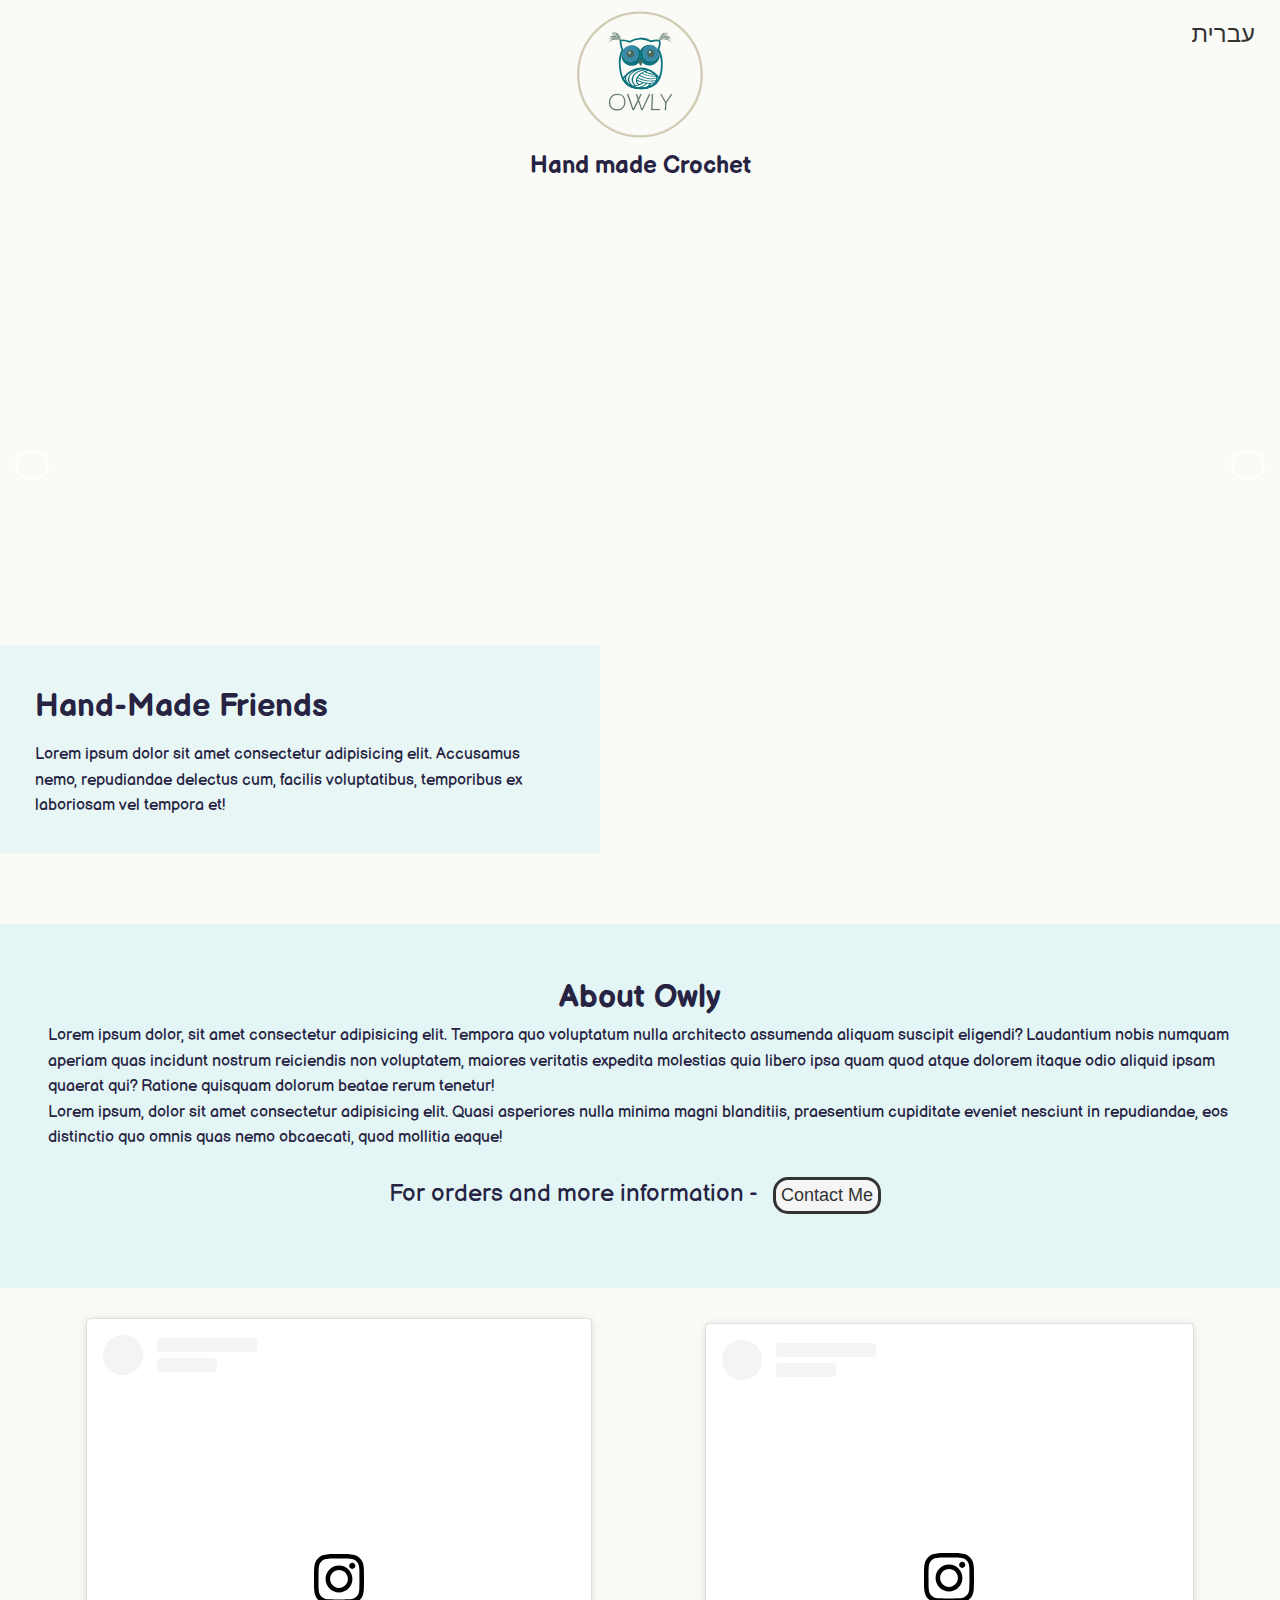
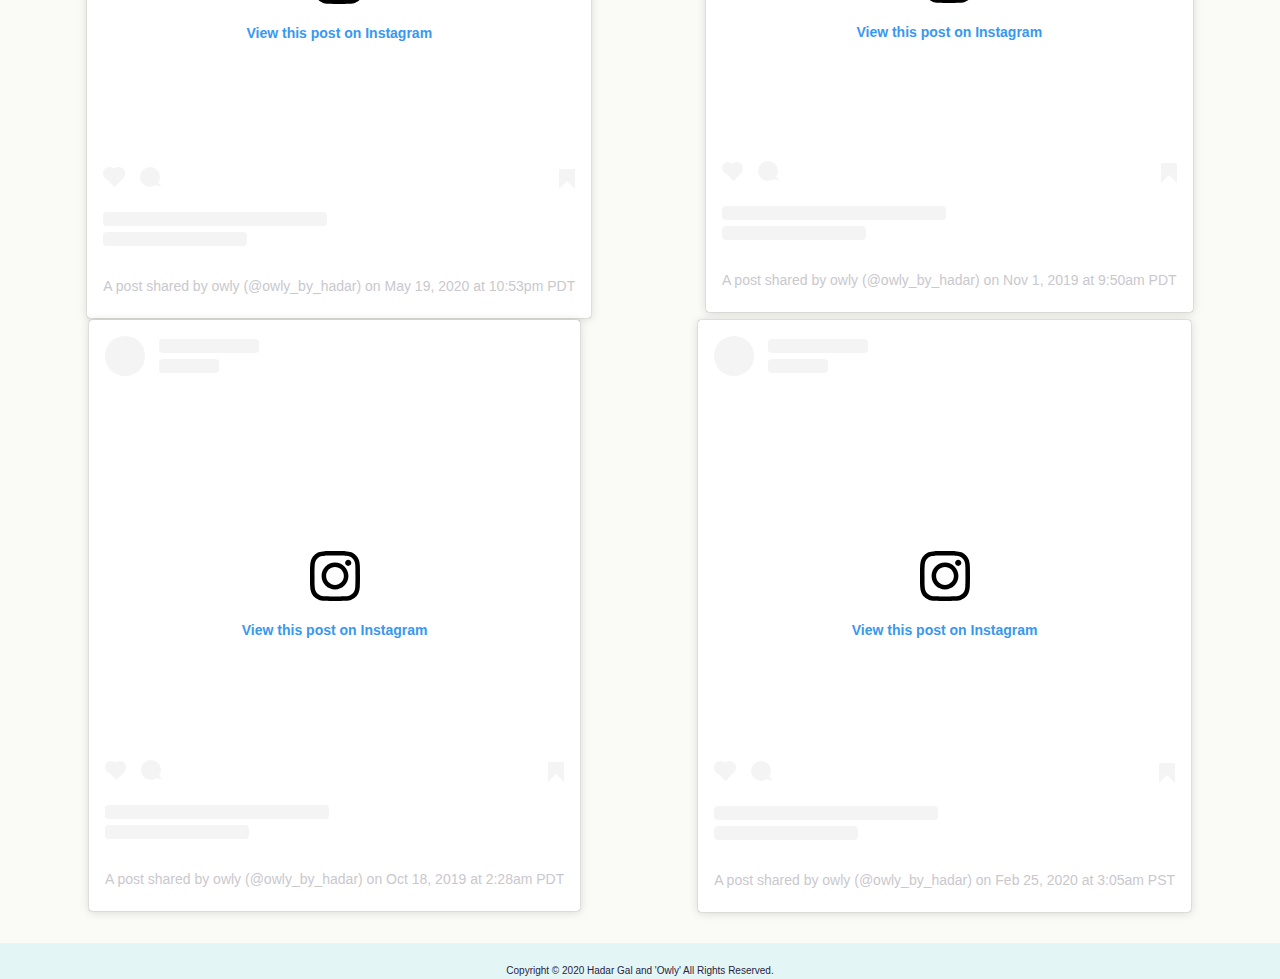
==== commit 51db00ea: "fixed contact btn and hebrew text diraction" ====
--- a/index.html
+++ b/index.html
@@ -8,7 +8,7 @@
       rel="icon"
       type="image/png"
       sizes="32x32"
-      href="/images/isolated-layout.svg"
+      href="images/isolated-layout.svg"
     />
     <link
       rel="stylesheet"
@@ -22,11 +22,11 @@
     <!-- top navigation bar -->
     <nav class="top-nav">
       <div class="logo">
-        <a class="logo-image" href="#"><img src="/images/logo.svg" alt="" /></a>
+        <a class="logo-image" href="#"><img src="images/logo.svg" alt="" /></a>
         <h2>Hand made Crochet</h2>
       </div>
       <div class="lang">
-        <a href="/index-heb.html">עברית</a>
+        <a href="index-heb.html">עברית</a>
       </div>
     </nav>
     <!-- images slider gallery -->
@@ -104,11 +104,10 @@
         quod mollitia eaque!
       </p>
       <div class="contact">
-        For orders and more information -<a
-          href="mailto:hadarbox@gmail.com"
-          class="contact-btn"
-          >Contact Me</a
-        >
+        For orders and more information -
+        <button class="contact-btn">
+          <a href="mailto:hadarbox@gmail.com" target="_blank">Contact Me</a>
+        </button>
       </div>
     </div>
     <!-- instagram Grid -->
@@ -1288,6 +1287,6 @@
       Copyright &copy; 2020 Hadar Gal and 'Owly' All Rights Reserved.
     </footer>
 
-    <script src="/script.js"></script>
+    <script src="script.js" type="text/javascript"></script>
   </body>
 </html>
--- a/style.css
+++ b/style.css
@@ -184,6 +184,7 @@
   border: solid #333;
   border-radius: 15px;
   background-color: whitesmoke;
+  font-size: large;
 }
 
 .contact-btn:hover {
